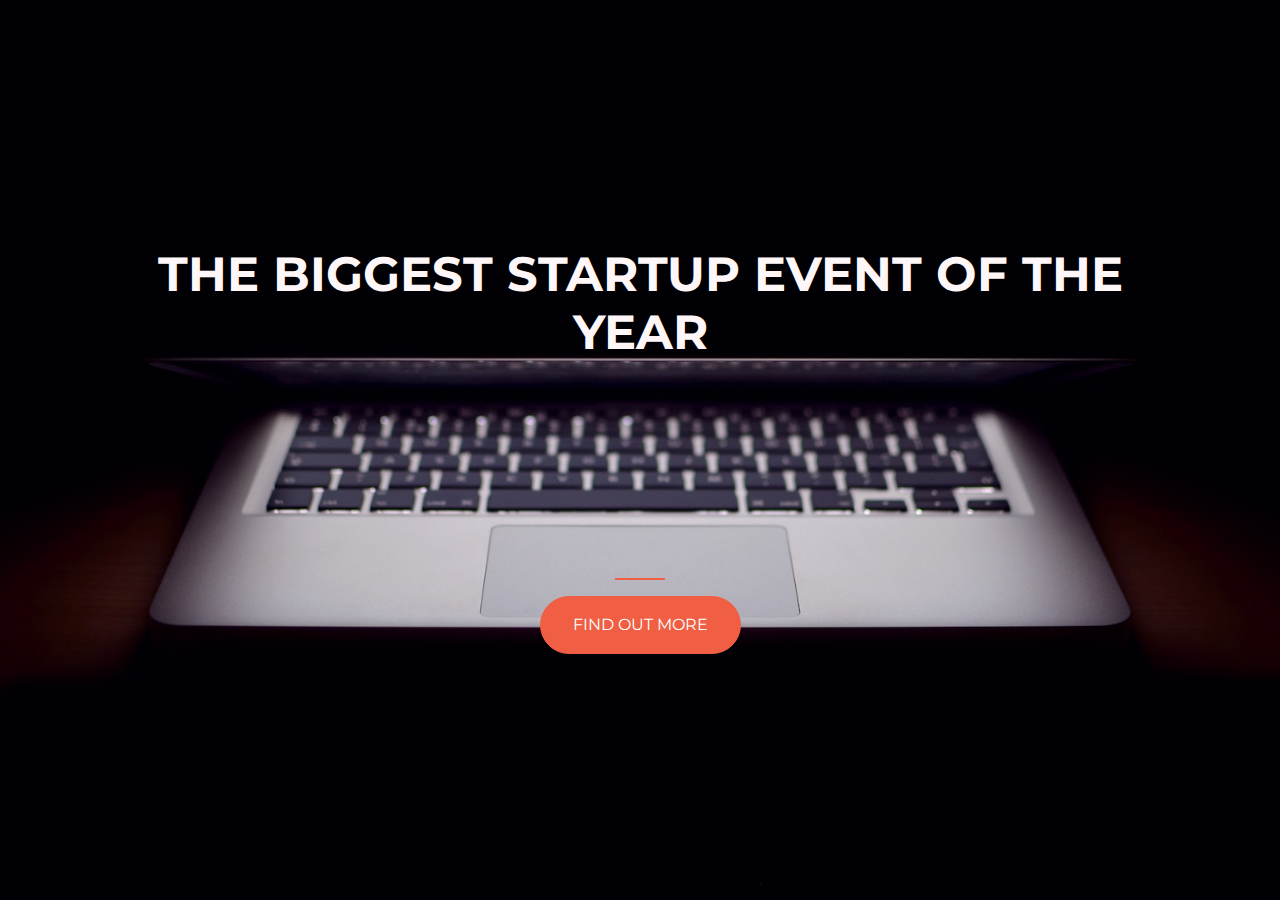
==== index.html @ a46f9fd8 "upload_website" ====
<!DOCTYPE html>
<html>
  <head>
    <title>Startup</title>

    <!-- Required meta tags -->
    <meta charset="utf-8">
    <meta name="viewport" content="width=device-width, initial-scale=1, shrink-to-fit=no">
    
    <!-- Google Fonts -->
    <link href="https://fonts.googleapis.com/css?family=Montserrat&display=swap" rel="stylesheet">

    <!-- Bootstrap CSS from a CDN. This way you don't have to include the bootstrap file yourself -->
    <link rel="stylesheet" href="https://stackpath.bootstrapcdn.com/bootstrap/4.4.1/css/bootstrap.min.css" integrity="sha384-Vkoo8x4CGsO3+Hhxv8T/Q5PaXtkKtu6ug5TOeNV6gBiFeWPGFN9MuhOf23Q9Ifjh" crossorigin="anonymous">    

    <!-- Your own stylesheet -->
    <link rel="stylesheet" type="text/css" href="style.css">
  </head>
  <body>
    <div class="container d-flex align-items-center h-100">
      <div class="row">
        <header class="text-center col-12">
          <h1 class="text-uppercase"><strong>The biggest Startup event of the year</strong></h1>
        </header>
      <div class="buffer col-12"></div>
        <section class="text-center col-12">
          <hr>
          <a href="https://mailchi.mp/7cd09bf74488/ztmstudents">
            <button class="btn btn-primary btn-xl" aria-pressed="true">
              Find out more
            </button>
          </a>
        </section>
      </div>
    </div>
  </body>
</html>
---- style.css ----
body, html {
  width: 100%;
  height: 100%;
  font-family: 'Montserrat', sans-serif;
  background: url(header.jpg) no-repeat center center fixed; 
  -webkit-background-size: cover;
  -moz-background-size: cover;
  -o-background-size: cover;
  background-size: cover;
}

hr {
  border-color: #f05f44;
  border-width: 2px;
  max-width: 50px;
}

h1 {
  font-size: 3rem;
  color: #fff7f7;
  
}

.buffer {
  height: 12rem;
}

.btn {
  font-weight: 400;
  border-radius: 300px;
  text-transform: uppercase;
}

.btn-primary {
  background-color: #f05f44;
  border-color: #f05f44;
}

.btn-primary:hover {
  background-color: #ee4b08;
  border-color: #ee4b08;
  border-width: 2px;
}

.btn-primary:active {
  background-color: #aa3d13;
  border-color: #aa3d13;
  box-shadow: coral;
}
.btn-primary:focus {
  background-color: #aa3d13;
  border-color: #aa3d13;
}

.btn-xl {
  padding: 1rem 2rem; 
}
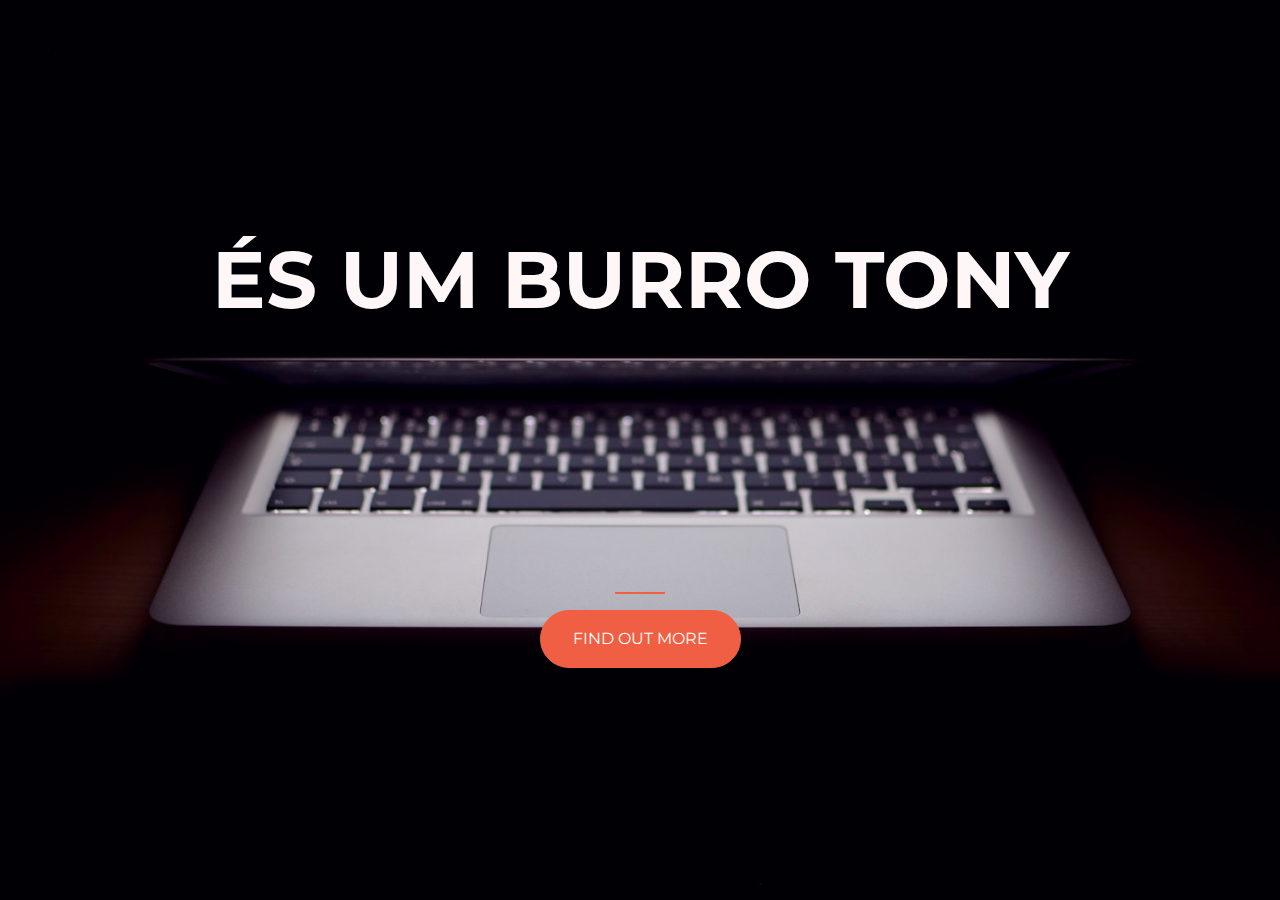
==== commit f6007189: "udate" ====
--- a/index.html
+++ b/index.html
@@ -17,16 +17,16 @@
     <link rel="stylesheet" type="text/css" href="style.css">
   </head>
   <body>
-    <div class="container d-flex align-items-center h-100">
+    <div class="container d-flex align-items-center h-100 w-100">
       <div class="row">
         <header class="text-center col-12">
-          <h1 class="text-uppercase"><strong>The biggest Startup event of the year</strong></h1>
+          <h1 class="text-uppercase"><strong>és um burro tony</strong></h1>
         </header>
       <div class="buffer col-12"></div>
         <section class="text-center col-12">
           <hr>
           <a href="https://mailchi.mp/7cd09bf74488/ztmstudents">
-            <button class="btn btn-primary btn-xl" aria-pressed="true">
+            <button class="btn btn-primary btn-xl">
               Find out more
             </button>
           </a>
--- a/style.css
+++ b/style.css
@@ -16,13 +16,13 @@
 }
 
 h1 {
-  font-size: 3rem;
+  font-size: 5rem;
   color: #fff7f7;
   
 }
 
 .buffer {
-  height: 12rem;
+  height: 15rem;
 }
 
 .btn {
@@ -42,16 +42,6 @@
   border-width: 2px;
 }
 
-.btn-primary:active {
-  background-color: #aa3d13;
-  border-color: #aa3d13;
-  box-shadow: coral;
-}
-.btn-primary:focus {
-  background-color: #aa3d13;
-  border-color: #aa3d13;
-}
-
 .btn-xl {
   padding: 1rem 2rem; 
 }